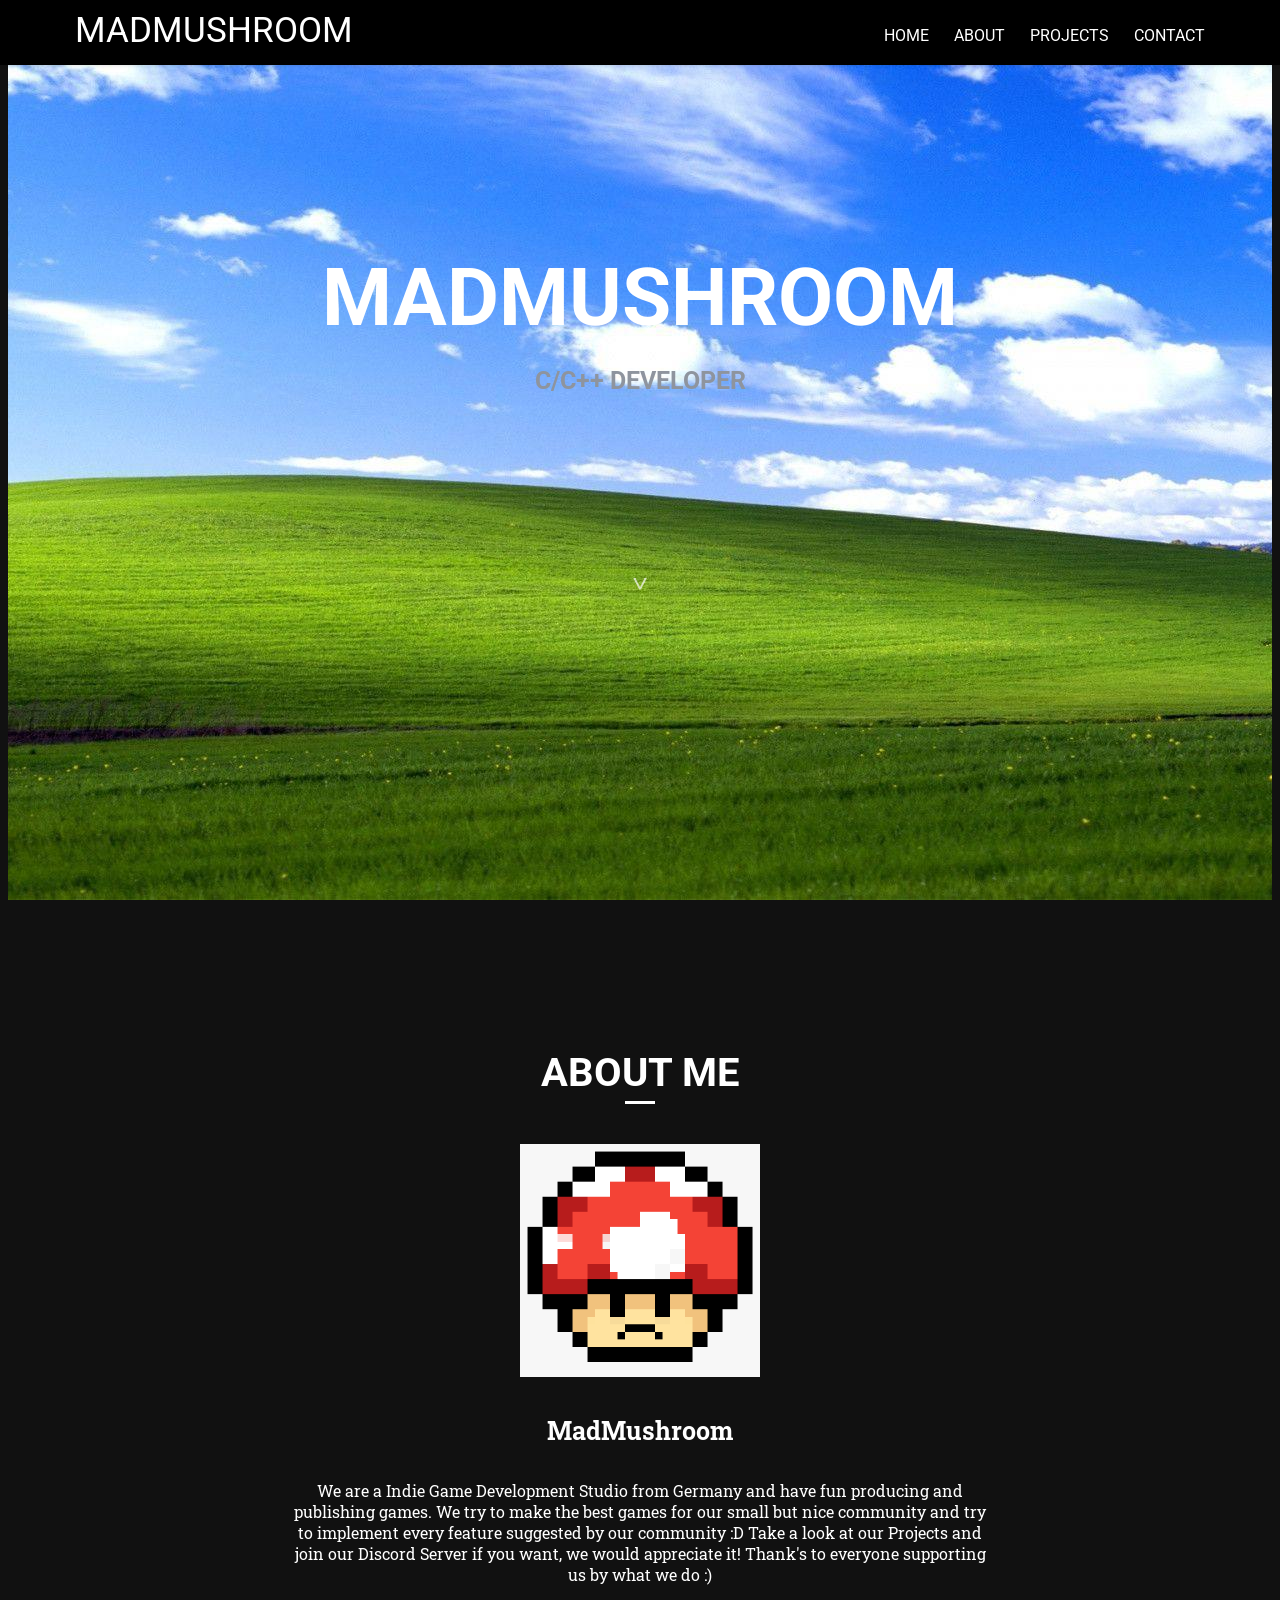
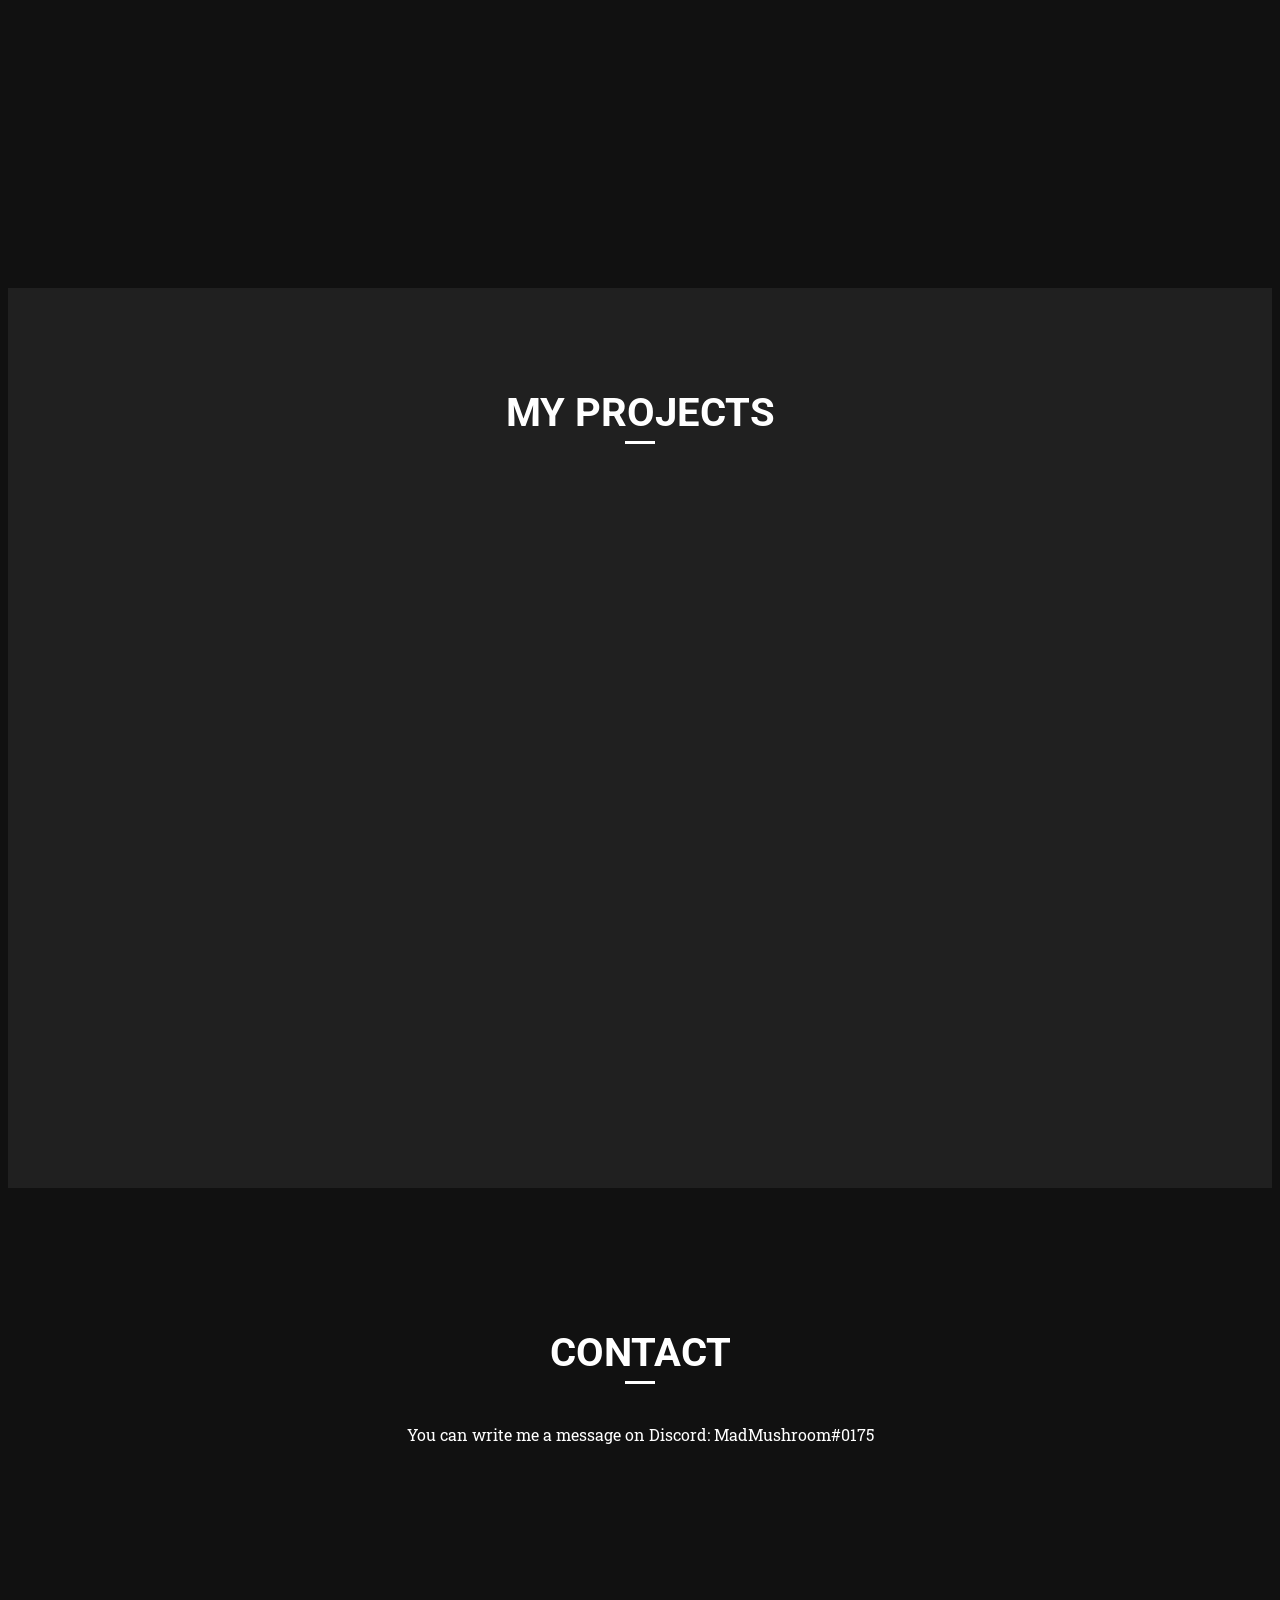
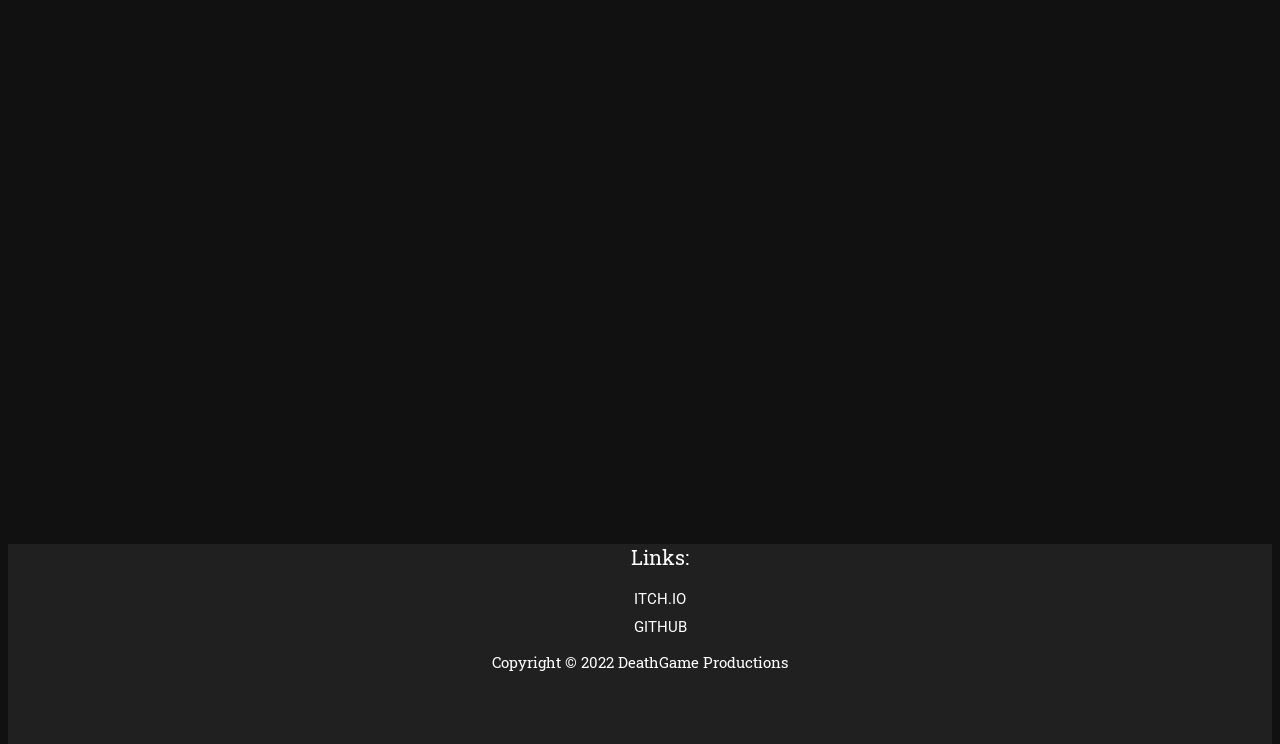
==== index.html @ 86bbb865 "first commit" ====
<!--
	HTML Source Code for DeathGameProductions Website
	Made by MadMushroom
	Copyright (c) 2022 DeathGame Productions
	Licensed under the GNU Generic Public License v3.0

	Please read the License before coping our Code!
-->

<!DOCTYPE html>
<html>
	<head>
		<title>MadMushroom</title>
		<link rel = "icon" href="img/madmushroom.png" type = "image/x-icon">
		<meta charset="utf-8">
		<link rel="stylesheet" type="text/css" href="style.css">
		<link rel="preconnect" href="https://fonts.googleapis.com"><link rel="preconnect" href="https://fonts.gstatic.com" crossorigin><link href="https://fonts.googleapis.com/css2?family=Roboto:wght@300&display=swap" rel="stylesheet">
		<link rel="preconnect" href="https://fonts.googleapis.com"><link rel="preconnect" href="https://fonts.gstatic.com" crossorigin><link href="https://fonts.googleapis.com/css2?family=Roboto+Slab&family=Roboto:wght@300&display=swap" rel="stylesheet">
	</head>
	<body>
		<header>
			<div id="logo">
				<a href="#">
					<!--<img src="img/logo.png" alt="DG_Logo">-->
					<p>MadMushroom</p>
				</a>
			</div>

			<nav id="main-nav">
				<ul>
					<li><a href="#home">Home</a></li>
					<li><a href="#about">About</a></li>
					<li><a href="#projects">Projects</a></li>
					<li><a href="#contact">Contact</a></li>
				</ul>
			</nav>
		</header>

		<section id="home">
			<hr>
			<h1>MadMushroom</h1>
			<h2>C/C++ Developer</h2>
			<a href="#about">
				<img src="img/stock/arrow.png" alt="Arrow Down">
			</a>
		</section>

		<section id="about">
			<h3>About Me</h3>
			<hr>
			<a href="https://github.com/Mad-Mushroom"><img src="img/madmushroom.png" alt="My Profile Picture"></a>
			<h4>MadMushroom</h4>
			<p>We are a Indie Game Development Studio from Germany and have fun producing and publishing games. We try to make the best games for our small but nice community and try to implement every feature suggested by our community :D Take a look at our Projects and join our Discord Server if you want, we would appreciate it! Thank's to everyone supporting us by what we do :)</p>
		</section>

		<section id="projects">
			<h3>My Projects</h3>
			<hr>
			<div id="projects-list">
				<ul>
					<!--<li><a href=""><img src="img/projects/.png" alt="Alt"></a></li>
					<li><a href=""><img src="img/projects/.png" alt="Alt"></a></li>-->
				</ul>
			</div>
		</section>

		<section id="contact">
			<h3>Contact</h3>
			<hr>

			<p>You can write me a message on Discord: MadMushroom#0175</p>

			<!--<form>
				<input class="input_text" type="email" name="E-Mail" tabindex="1" placeholder="E-Mail"><br>
				<input class="input_text" type="text" name="Subject" tabindex="2" placeholder="Subject"><br>
				<textarea class="input_text" tabindex="3" placeholder="Message"></textarea><br>
				<input class="button" type="submit">
			</form>-->
		</section>

		<footer>
			<div id="link-list">
				<ul>
					<li><p>Links:</p></li>
					<li><a href="https://deathgameproductions.itch.io/">Itch.io</a></li>
					<li><a href="https://github.com/Mad-Mushroom">GitHub</a></li>
				</ul>
			</div>
			<p>
				Copyright &copy; 2022 DeathGame Productions
			</p>
		</footer>
	</body>
</html>
---- style.css ----
html, body {
	margin: 2;
	padding: 0;
	height: 100%;
	text-align: center;
	background: #111111;
	scroll-behavior: smooth;
}

section {
	min-height: 100%;
}

a {
	text-decoration: none;
}

li {
	list-style-type: none;
}

/* HEADER */

h1, h2, h3, a {
	font-family: 'Roboto', sans-serif;
	color: #ffffff;
	text-transform: uppercase;
}

h2 {
	color: #8e949e;
}

h3 {
	font-size: 40px;
	padding-top: 8%;
	margin-bottom: 5px;
}

h4, p {
	font-family: 'Roboto Slab', serif;
	color: #ffffff;
}

hr {
	width: 30px;
	height: 3px;
	background: #ffffff;
	border: 0;
	margin: 0 auto 40px auto;
}

.button, #logo, li, img { transition: all 300ms }

header {
	width: 100%;
	height: 65px;
	position: fixed;
	top: 0;
	left: 0;
	background: #000000;
	box-shadow: 0 1px 3px rgba(0, 0, 0, 0.1);
	z-index: 1;
}

#logo {
	width: 55px;
	float: left;
	margin: 5px 0 0 50px;
}

#logo:hover {
	opacity: 0.8;
}

#logo img {
	width: 100%;
}

#logo a p {
	font-size: 35px;
	font-family: 'Roboto', sans-serif;
	float: left;
	margin: 5px 0 0 25px;
}

header nav {
	float: right;
	margin: 10px 50px 0 0;
}

header nav ul li {
	float: left;
	margin-right: 25px;
}

header nav ul li a {
	font-size: 16px;
}

header nav ul li:hover {
	padding-top: 5px;
}

/* HOME */

#home {
	background: url(img/background.png);
	background-position: center center;
	background-size: cover;
	background-attachment: fixed;
}

#home h1 {
	margin: 240px auto 0 auto;
	font-size: 80px;
}

#home h2 {
	margin: : 0 auto 0 auto;
	font-size: 25px;
}

#home img {
	width: 32px;
	margin-top: 150px;
	opacity: 0.7;
}

#home img:hover {
	opacity: 1;
}

/* ABOUT */

#about img {
	width: 240px;
}

#about img:hover {
	transform: scale(1.1);
}

#about h4 {
	font-size: 25px;
}

#about p {
	width: 700px;
	margin: 0 auto 0 auto;
}

/* Projects */

#projects {
	background-color: #202020;
}

#projects-list {
	width: 900px;
	margin: 0 auto 0 auto;
}

#projects-list ul {
	padding: 0;
}

#projects-list ul li {
	/*width: 33.3%;*/
	width: 50%;
	float: left;
	margin-bottom: 15px;
}

#projects-list img {
	width: 280px;
	height: 170px;
	border-radius: 5px;
}

#projects-list img:hover {
	transform: scale(1.1);
	box-shadow: 0 5px 5 px rgba(0, 0, 0, 0.3);
}

/* Contact */

#contact {
	/*background-color: #202020;*/
}

form input, textarea {
	font-family: 'Roboto Slab', serif;
	font-size: 15px;
	margin-bottom: 10px;
	border-radius: 2px;
	border: 2px solid;
	border-color: #dddddd;
	outline: none;
}

form input:first-child {
	margin-top:  10px;
}

form input {
	width: 552px;
	height: 30px;
}

form textarea {
	width: 550px;
	height: 200px;
	resize: none;
}

.input_text {
	color: #111111;
	padding-left: 10px;
}

.button {
	background-color: #cccccc;
	color: #222222;
	width: 566px;
	height: 30px;
}

.button:hover {
	background-color: #222222;
	color: #cccccc;
}

/* FOOTER */

footer {
	width: 100%;
	height: 200px;
	background-color: #202020;
}

#link-list ul li {
	font-size: 15px;
	margin-top:  10px;
}

#link-list ul li p {
	font-size: 20px;
	margin-top:  10px;
}

footer p {
	font-size: 15px;
	color: #ffffff;
}
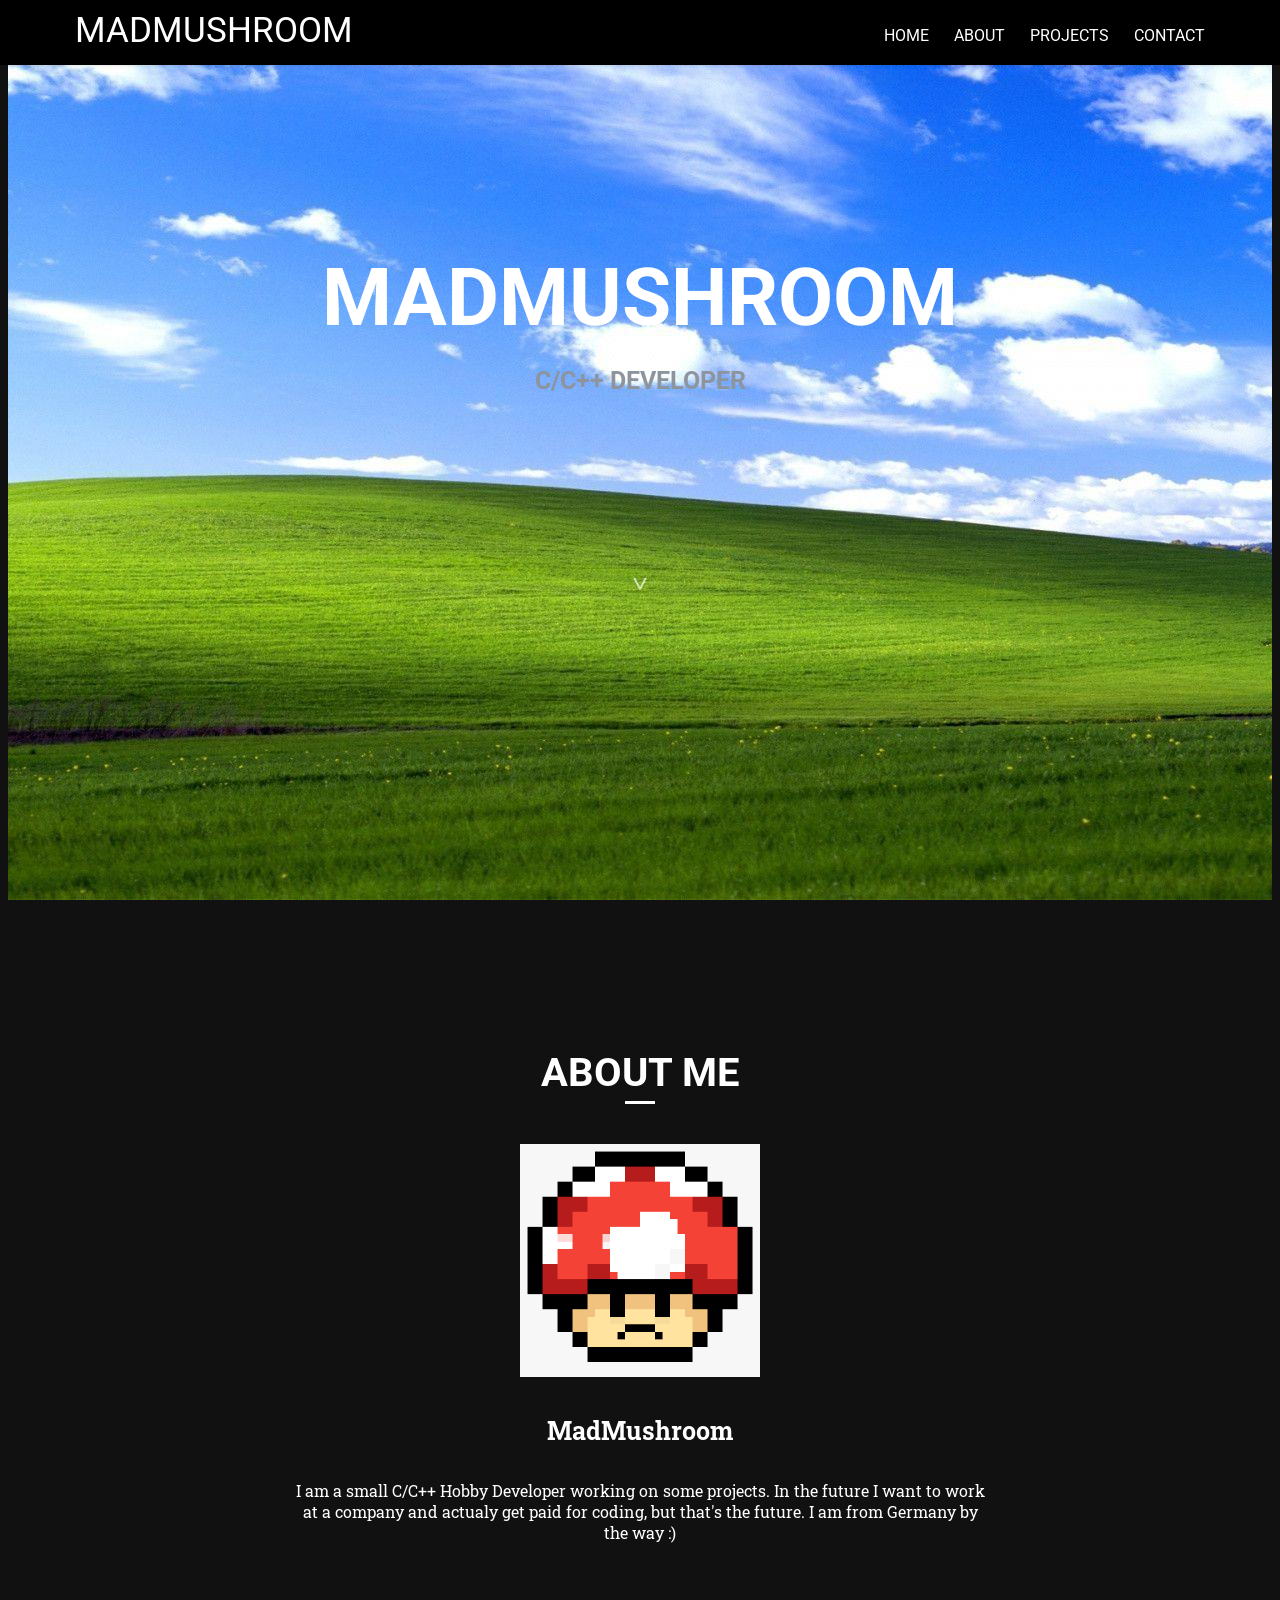
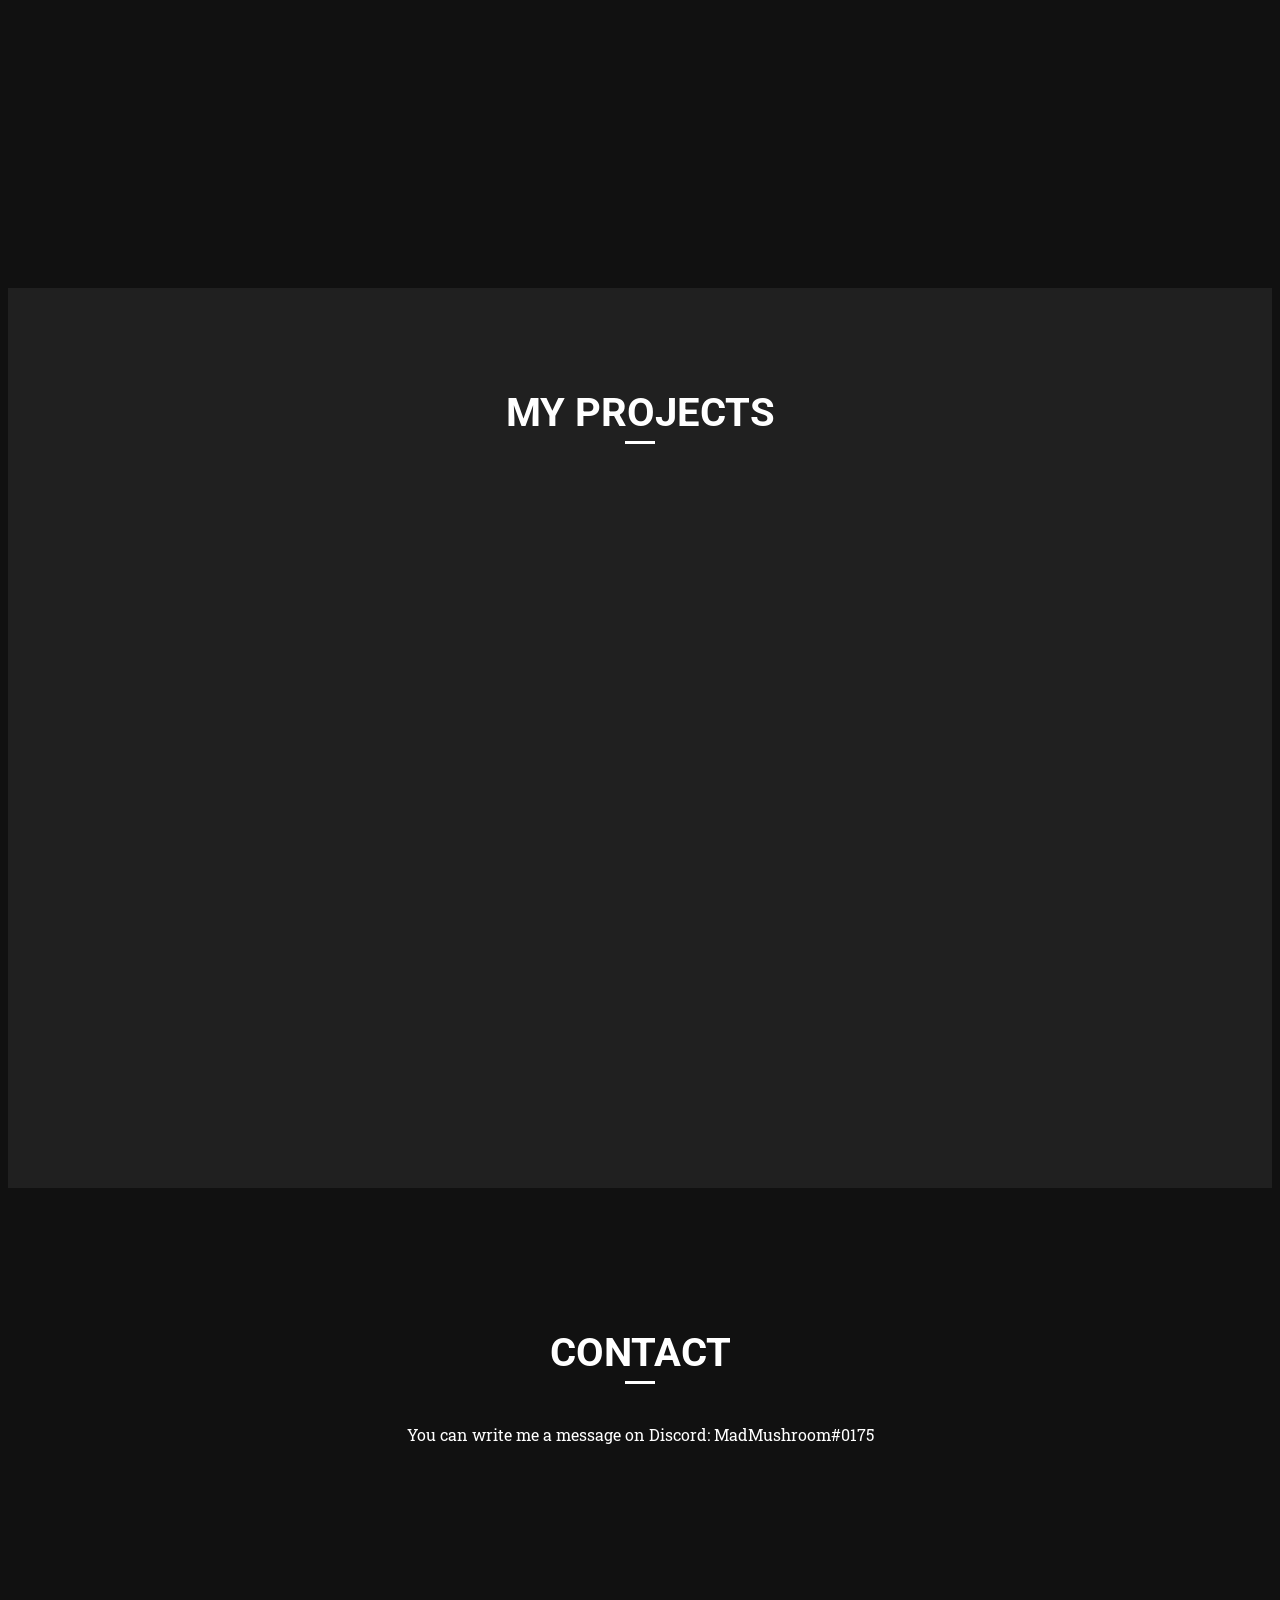
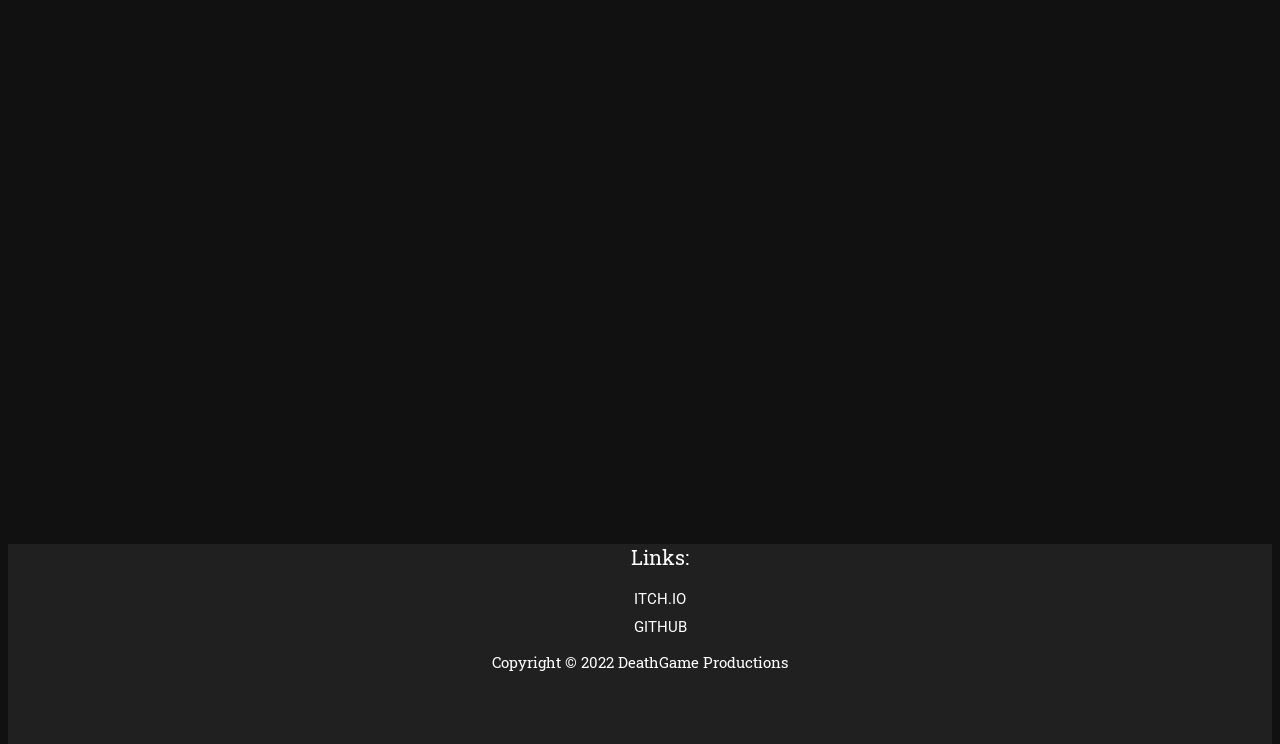
==== commit c2a44ef4: "Changed About Text" ====
--- a/index.html
+++ b/index.html
@@ -50,7 +50,7 @@
 			<hr>
 			<a href="https://github.com/Mad-Mushroom"><img src="img/madmushroom.png" alt="My Profile Picture"></a>
 			<h4>MadMushroom</h4>
-			<p>We are a Indie Game Development Studio from Germany and have fun producing and publishing games. We try to make the best games for our small but nice community and try to implement every feature suggested by our community :D Take a look at our Projects and join our Discord Server if you want, we would appreciate it! Thank's to everyone supporting us by what we do :)</p>
+			<p>I am a small C/C++ Hobby Developer working on some projects. In the future I want to work at a company and actualy get paid for coding, but that's the future. I am from Germany by the way :)</p>
 		</section>
 
 		<section id="projects">
@@ -82,7 +82,7 @@
 			<div id="link-list">
 				<ul>
 					<li><p>Links:</p></li>
-					<li><a href="https://deathgameproductions.itch.io/">Itch.io</a></li>
+					<li><a href="https://madmushroom.itch.io/">Itch.io</a></li>
 					<li><a href="https://github.com/Mad-Mushroom">GitHub</a></li>
 				</ul>
 			</div>
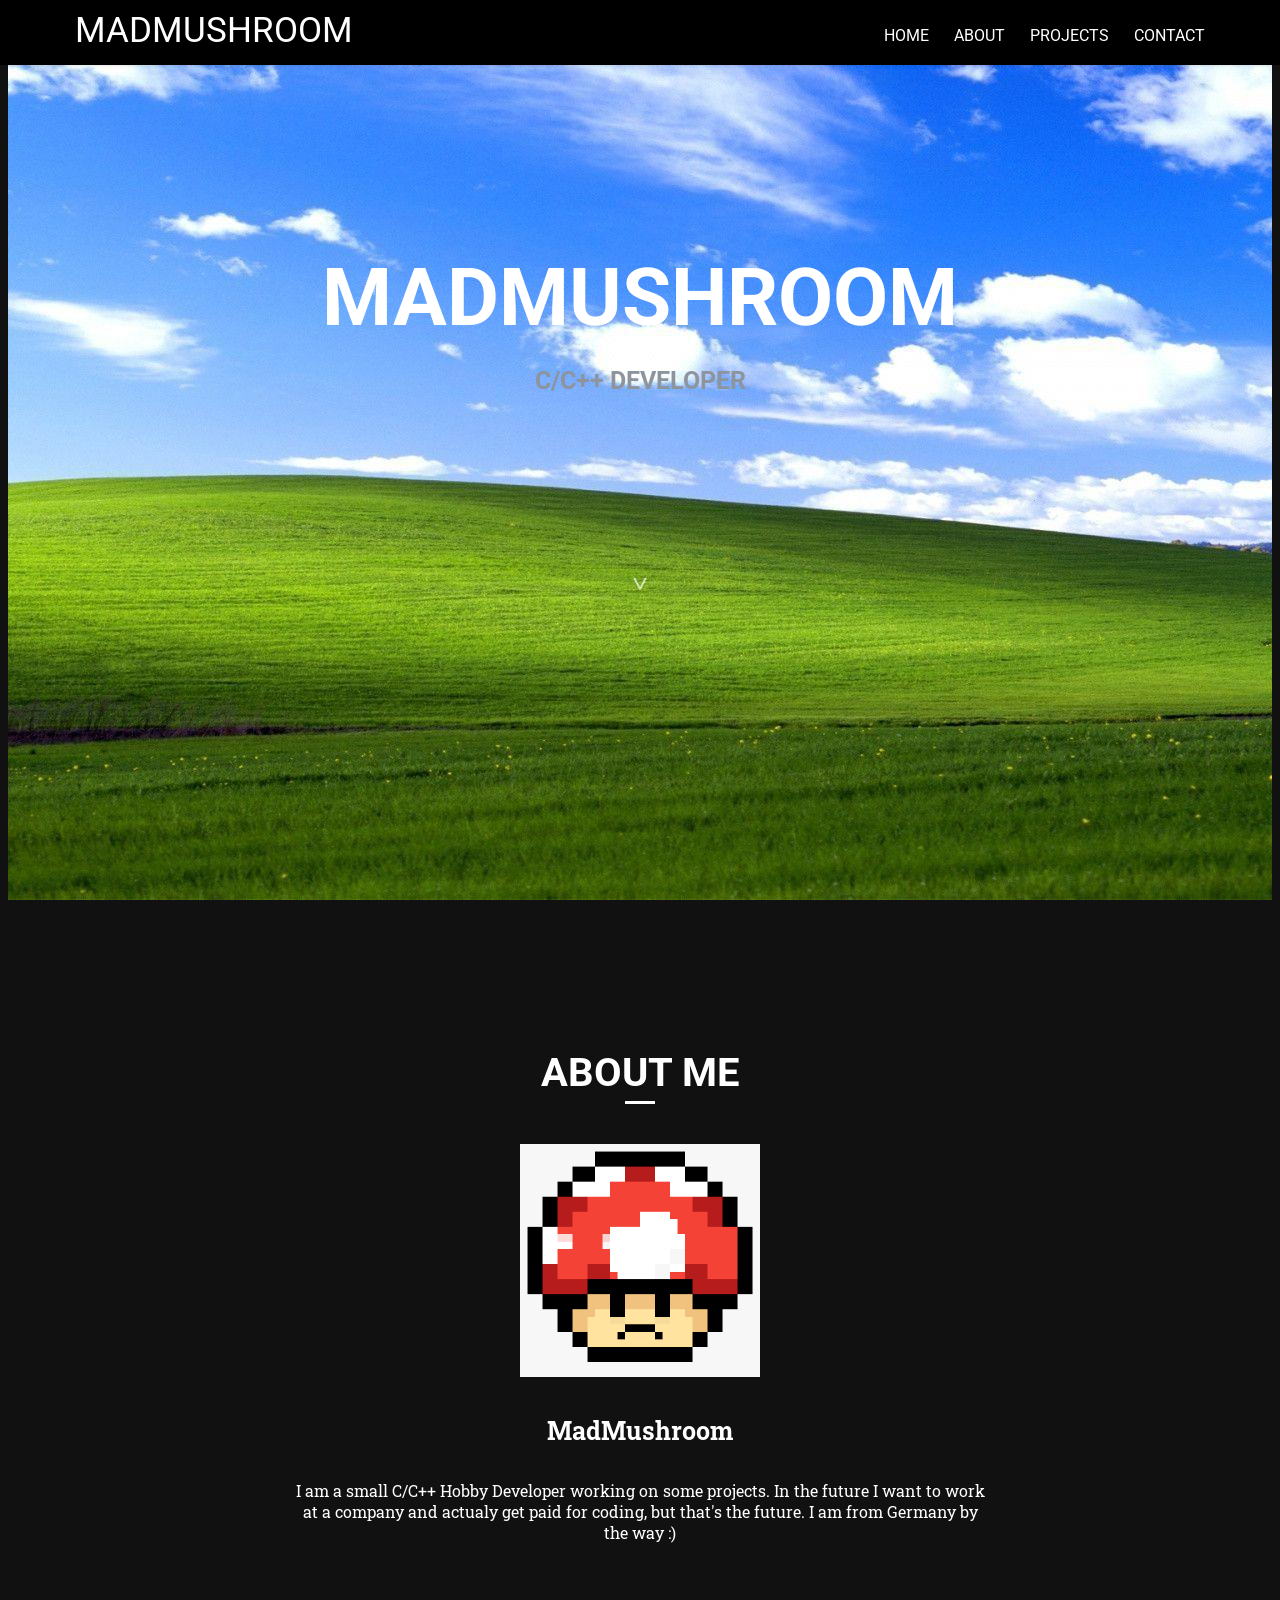
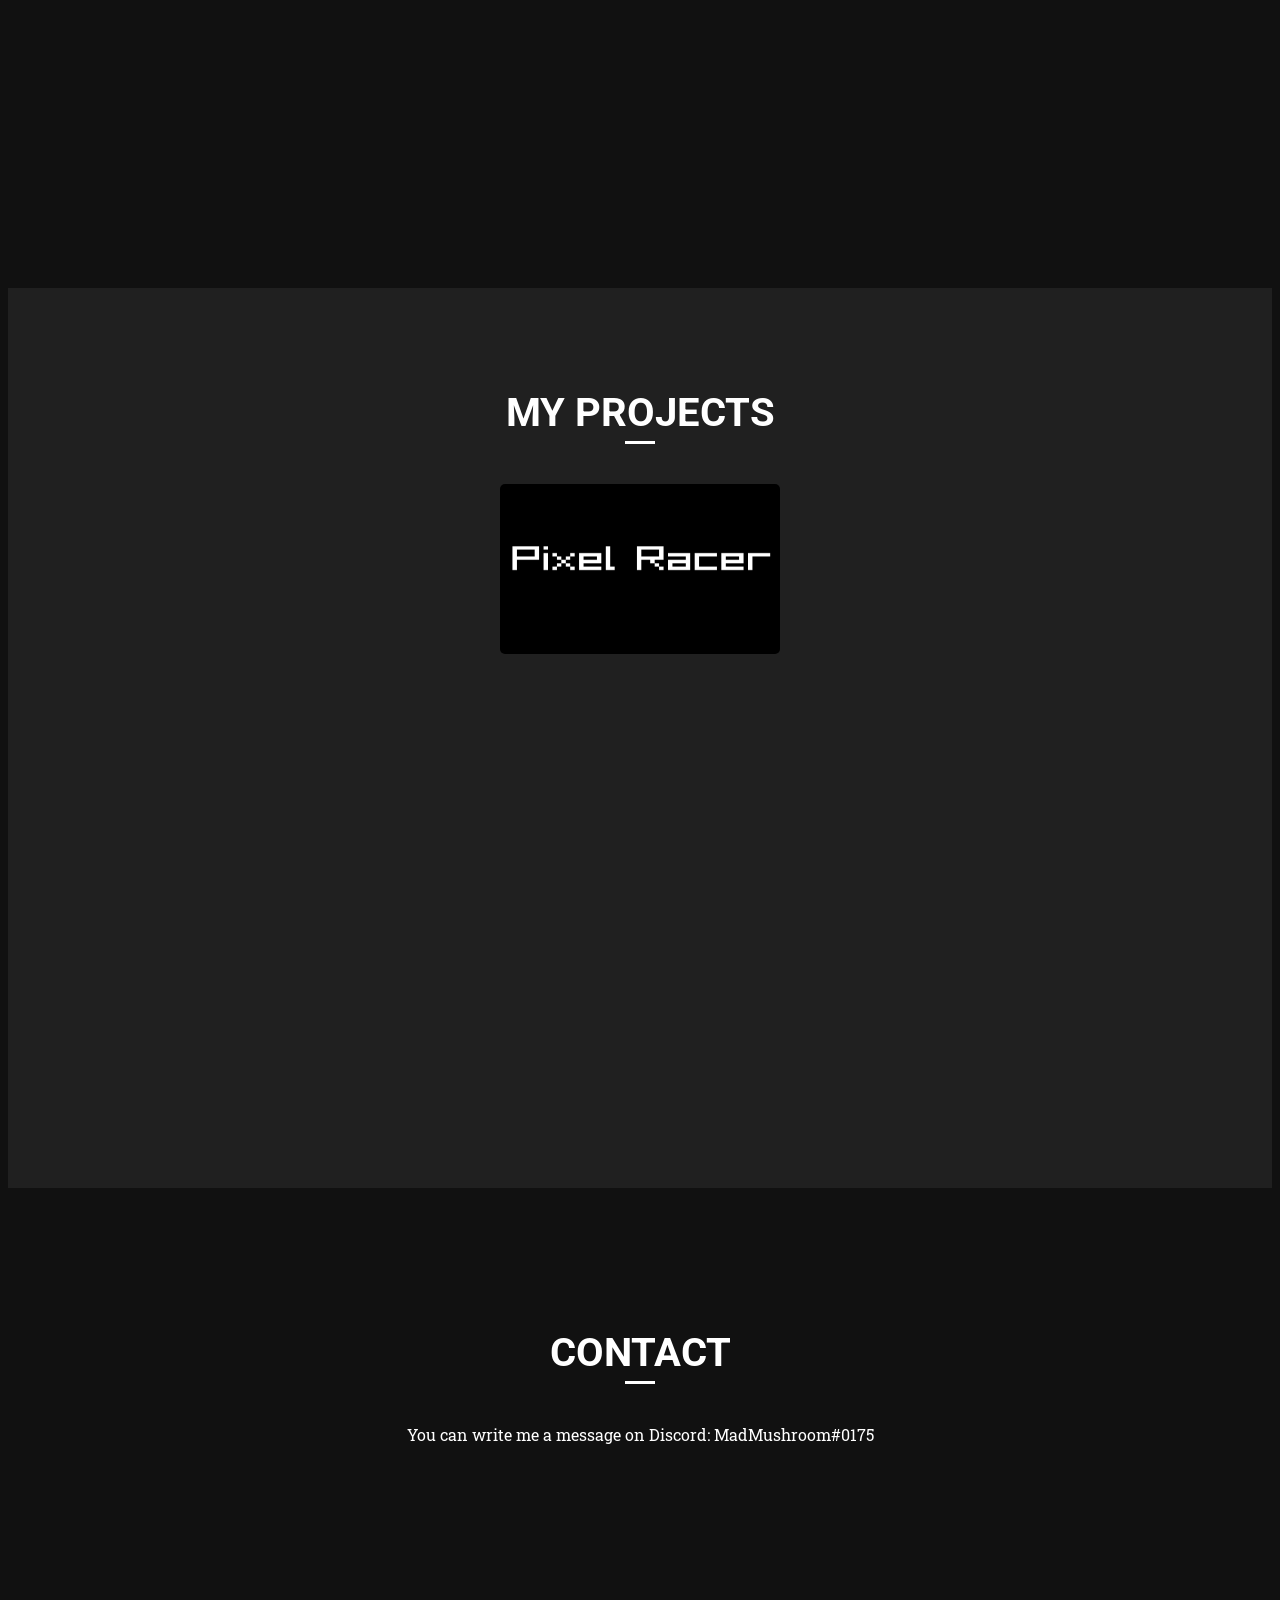
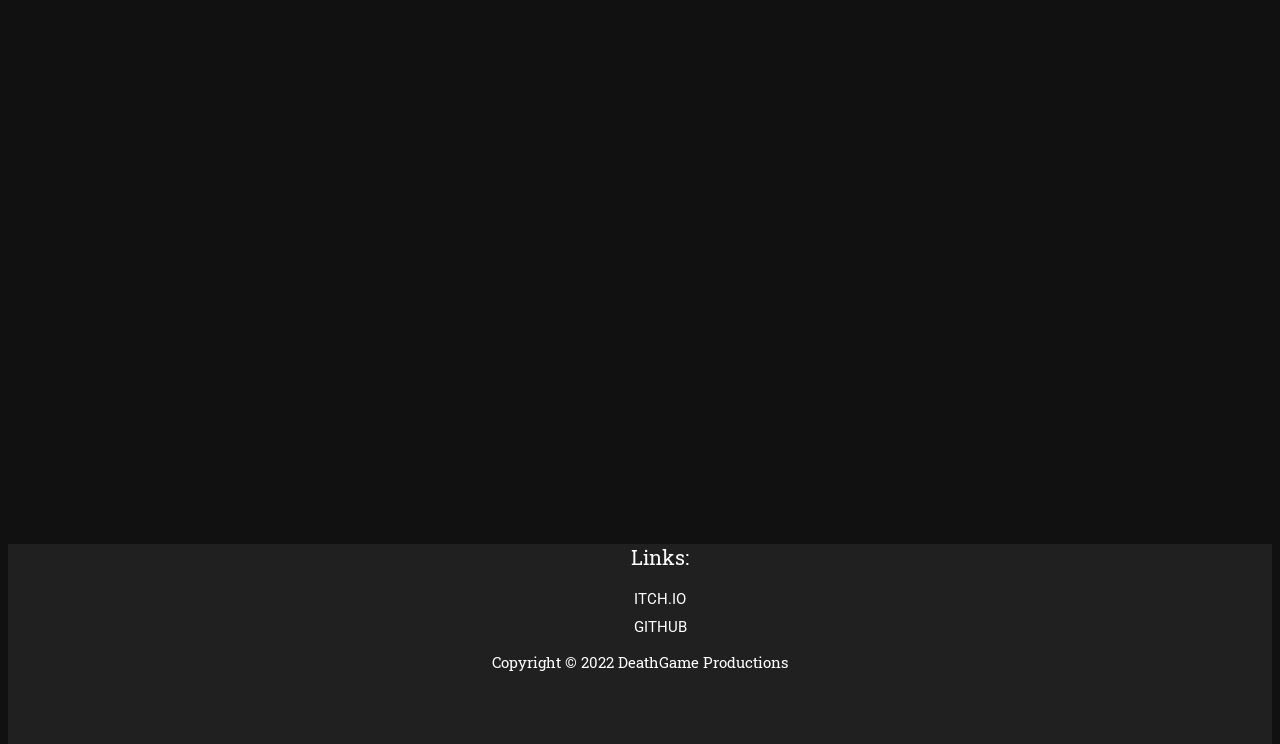
==== commit f728973b: "Added PixelRacer Project" ====
--- a/index.html
+++ b/index.html
@@ -58,8 +58,8 @@
 			<hr>
 			<div id="projects-list">
 				<ul>
-					<!--<li><a href=""><img src="img/projects/.png" alt="Alt"></a></li>
-					<li><a href=""><img src="img/projects/.png" alt="Alt"></a></li>-->
+					<li><a href="https://github.com/Mad-Mushroom/Pixel-Racer"><img src="img/projects/PixelRacer.png" alt="PixelRacer"></a></li>
+					<!--<li><a href=""><img src="img/projects/.png" alt="Alt"></a></li>-->
 				</ul>
 			</div>
 		</section>
--- a/style.css
+++ b/style.css
@@ -167,7 +167,7 @@
 
 #projects-list ul li {
 	/*width: 33.3%;*/
-	width: 50%;
+	width: 100%;
 	float: left;
 	margin-bottom: 15px;
 }
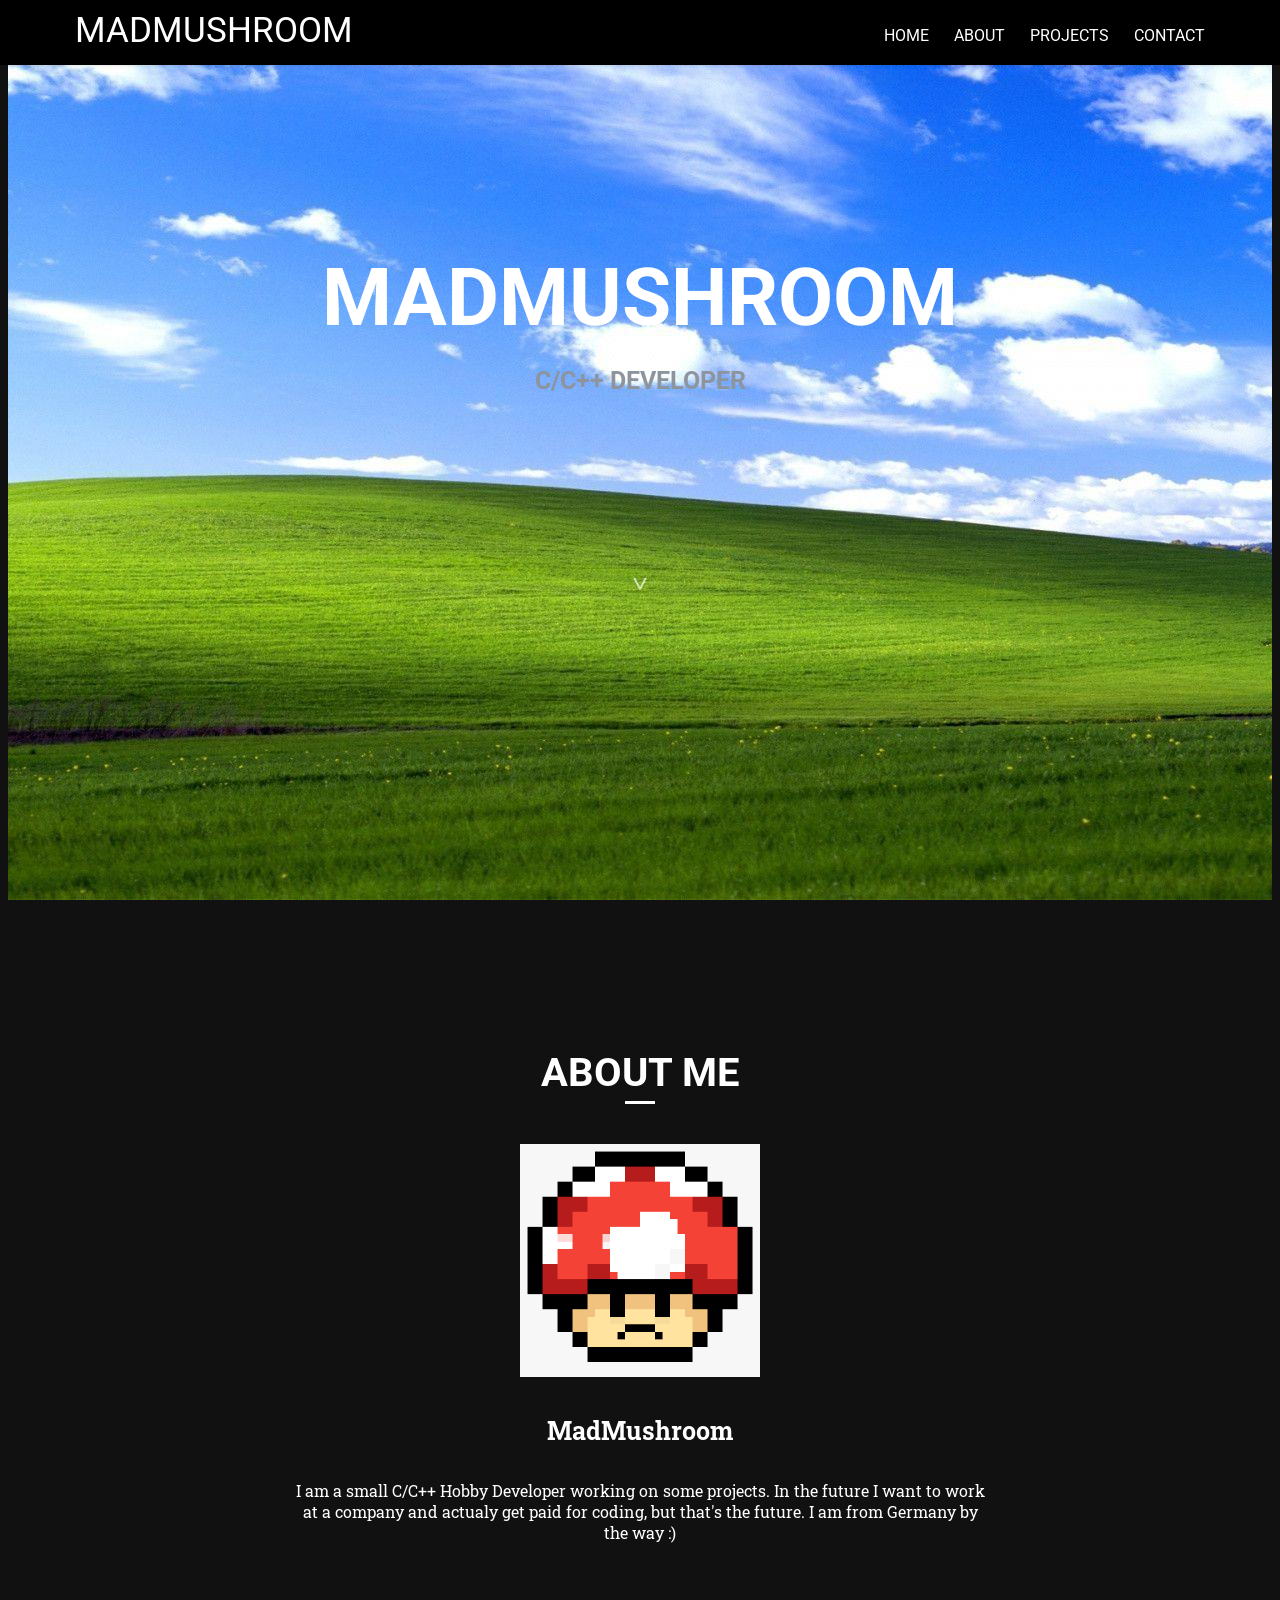
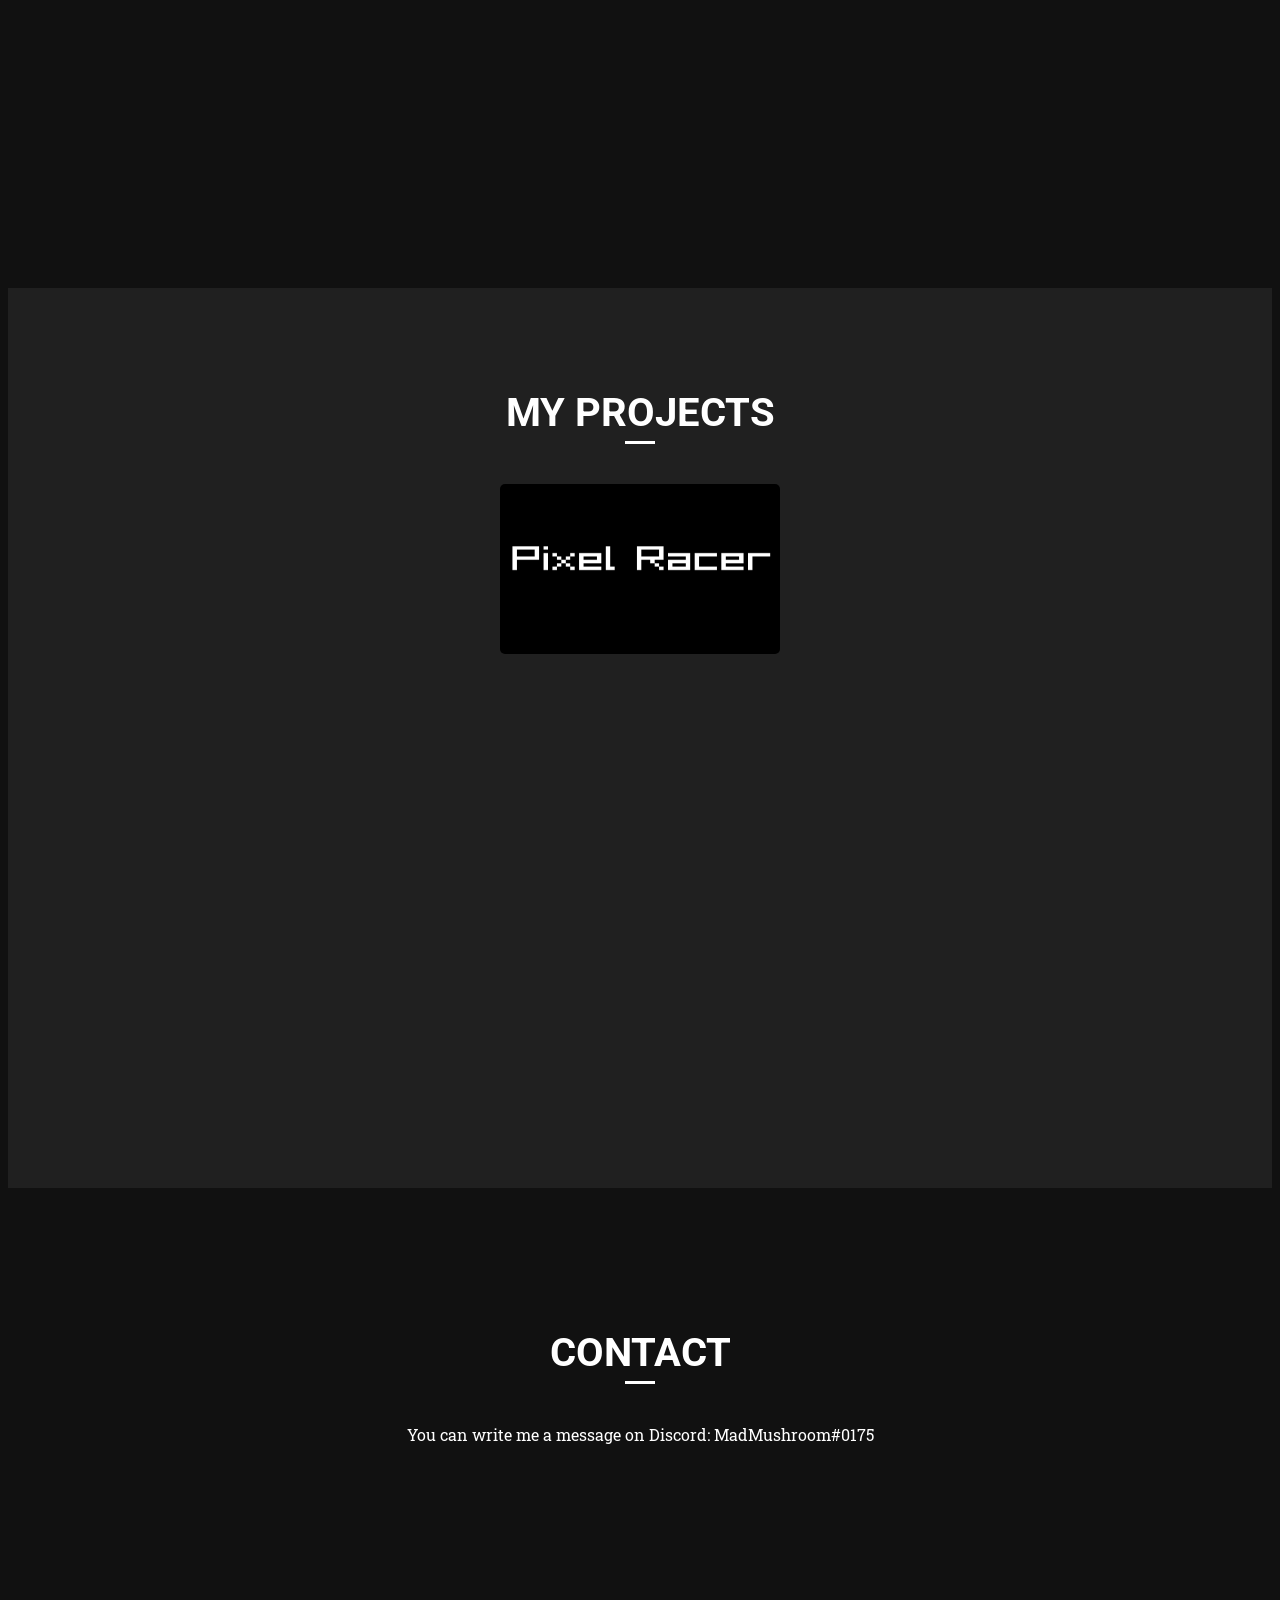
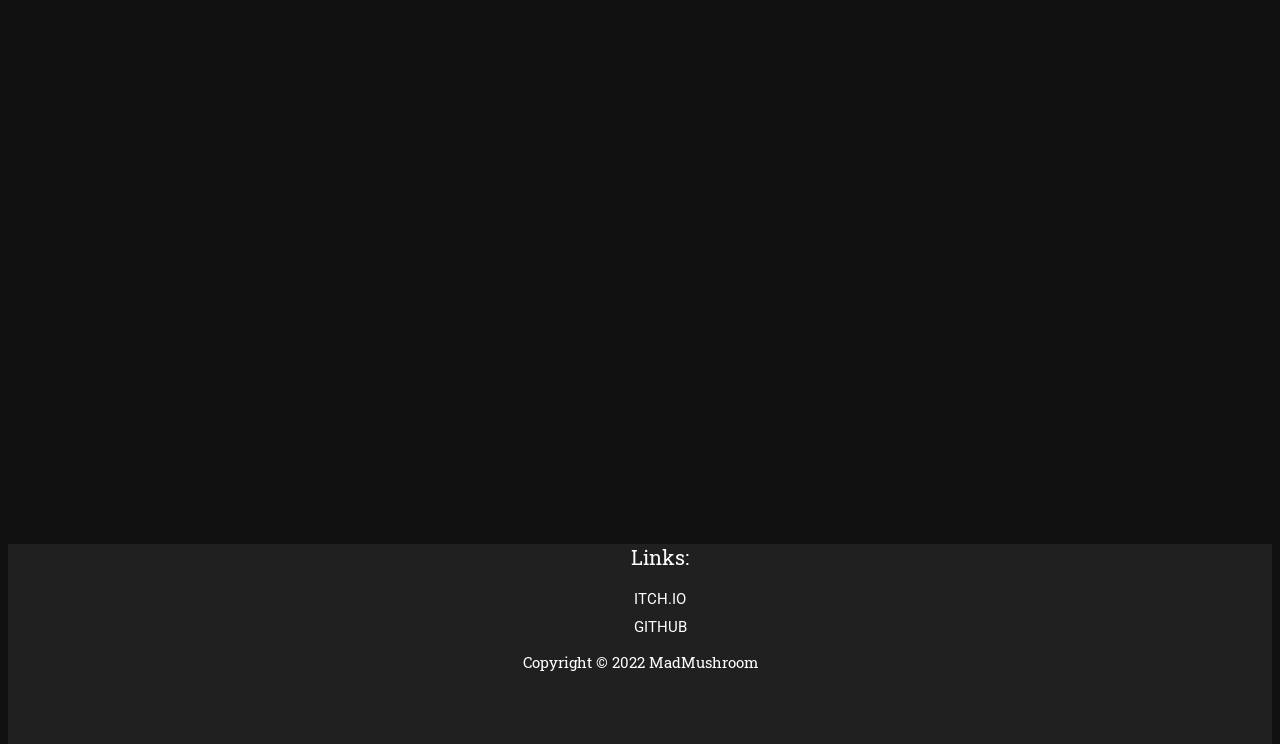
==== commit b54a8531: "Changed Copyright Text" ====
--- a/index.html
+++ b/index.html
@@ -1,10 +1,10 @@
 <!--
-	HTML Source Code for DeathGameProductions Website
+	HTML Source Code for MadMushroom Website
 	Made by MadMushroom
-	Copyright (c) 2022 DeathGame Productions
+	Copyright (c) 2022 MadMushroom
 	Licensed under the GNU Generic Public License v3.0
 
-	Please read the License before coping our Code!
+	Please read the License before coping my Code :)
 -->
 
 <!DOCTYPE html>
@@ -87,7 +87,7 @@
 				</ul>
 			</div>
 			<p>
-				Copyright &copy; 2022 DeathGame Productions
+				Copyright &copy; 2022 MadMushroom
 			</p>
 		</footer>
 	</body>
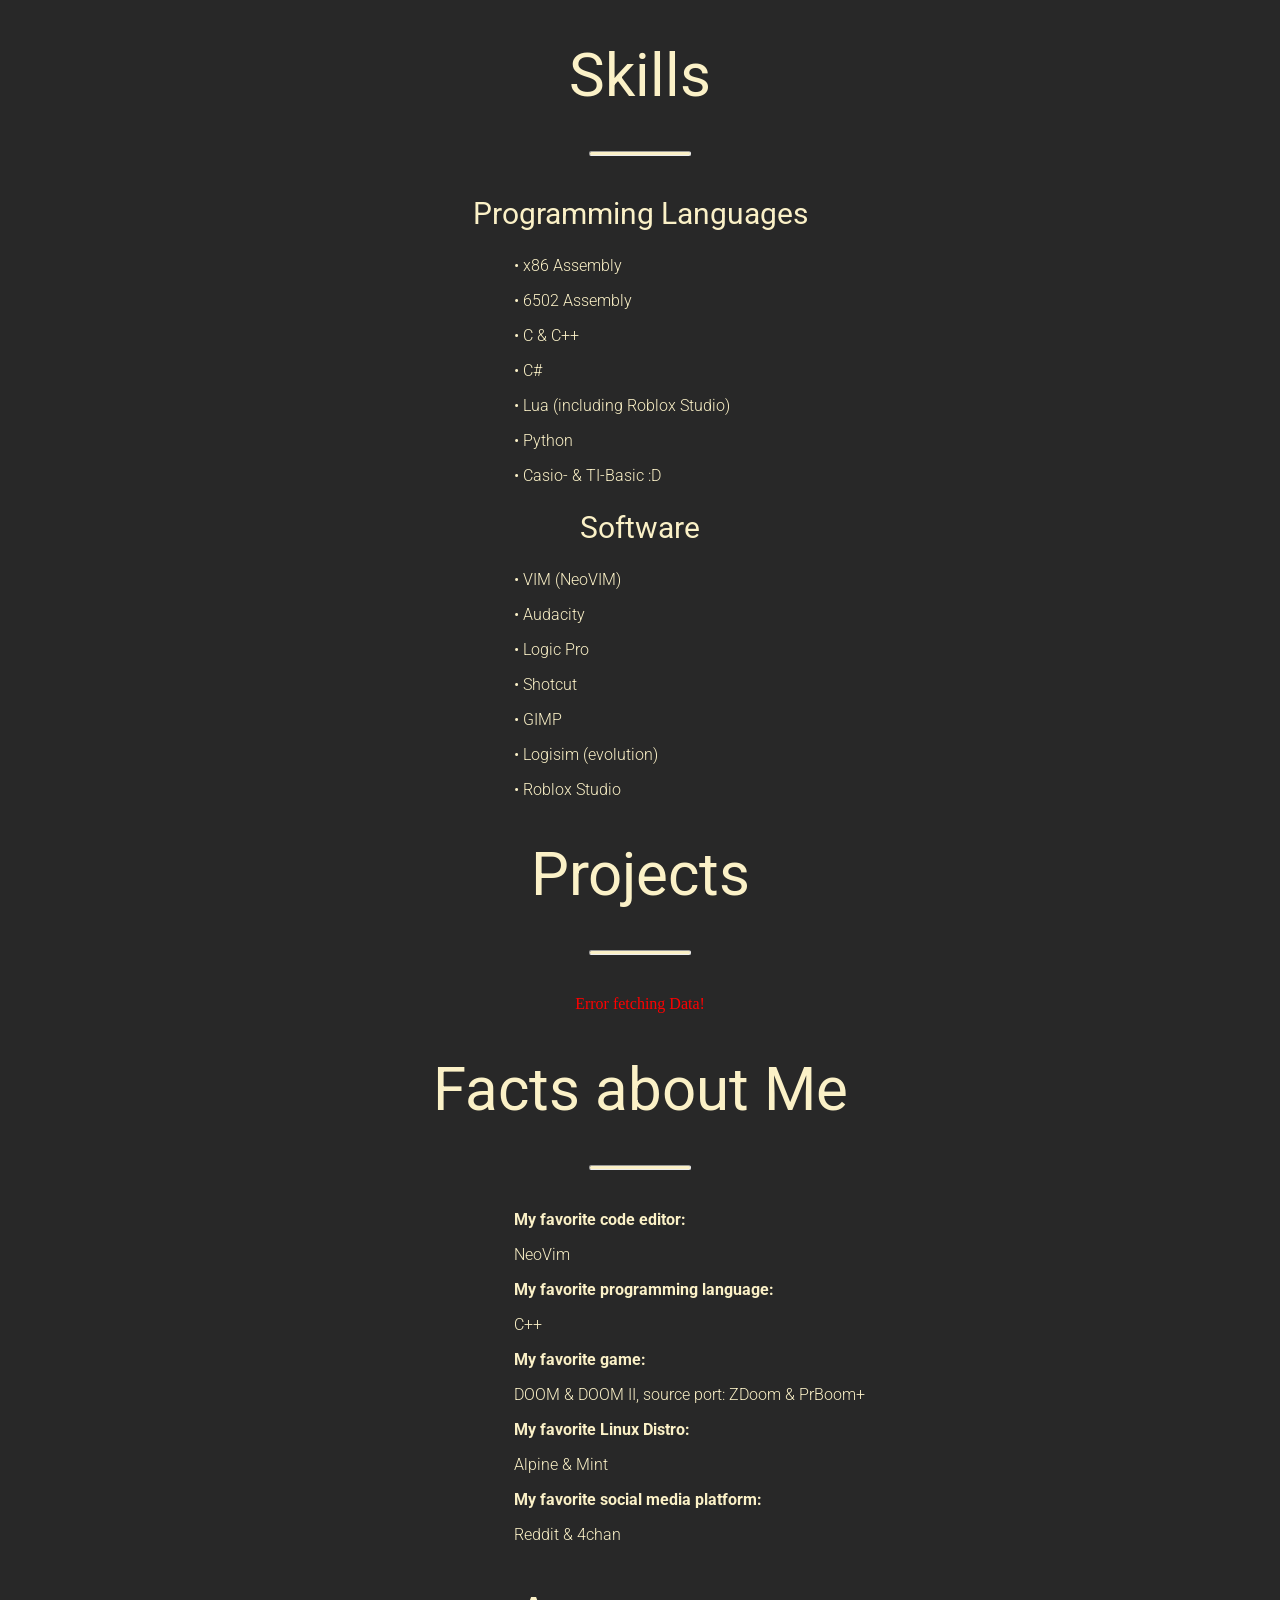
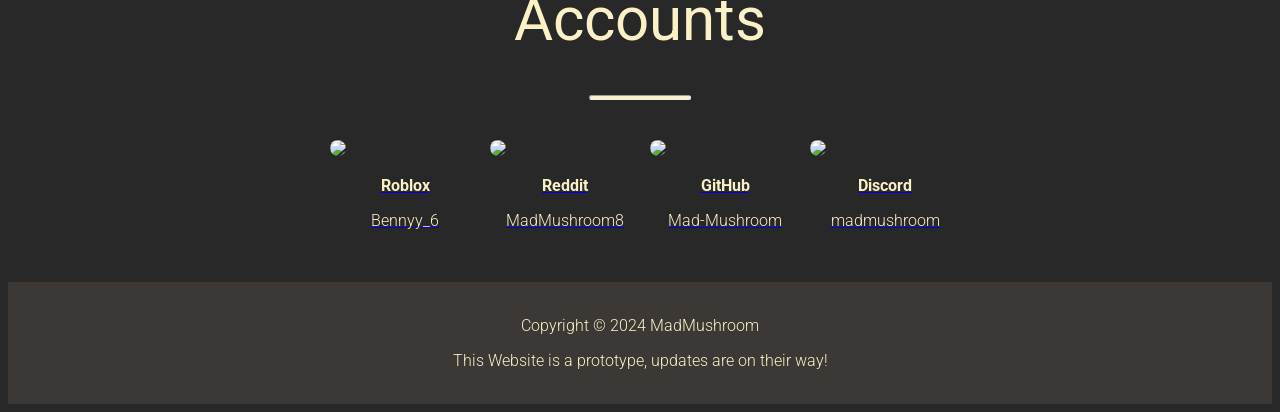
==== commit fcfd9687: "first commit" ====
--- a/index.html
+++ b/index.html
@@ -1,94 +1,70 @@
-<!--
-	HTML Source Code for MadMushroom Website
-	Made by MadMushroom
-	Copyright (c) 2022 MadMushroom
-	Licensed under the GNU Generic Public License v3.0
-
-	Please read the License before coping my Code :)
--->
-
 <!DOCTYPE html>
 <html>
-	<head>
-		<title>MadMushroom</title>
-		<link rel = "icon" href="img/madmushroom.png" type = "image/x-icon">
-		<meta charset="utf-8">
-		<link rel="stylesheet" type="text/css" href="style.css">
-		<link rel="preconnect" href="https://fonts.googleapis.com"><link rel="preconnect" href="https://fonts.gstatic.com" crossorigin><link href="https://fonts.googleapis.com/css2?family=Roboto:wght@300&display=swap" rel="stylesheet">
-		<link rel="preconnect" href="https://fonts.googleapis.com"><link rel="preconnect" href="https://fonts.gstatic.com" crossorigin><link href="https://fonts.googleapis.com/css2?family=Roboto+Slab&family=Roboto:wght@300&display=swap" rel="stylesheet">
-	</head>
-	<body>
-		<header>
-			<div id="logo">
-				<a href="#">
-					<!--<img src="img/logo.png" alt="DG_Logo">-->
-					<p>MadMushroom</p>
-				</a>
-			</div>
+    <head>
+        <title>MadMushroom</title>
+        <link rel="stylesheet" type="text/css" href="style.css">
+        <link rel="preconnect" href="https://fonts.googleapis.com">
+        <link rel="preconnect" href="https://fonts.gstatic.com" crossorigin>
+        <link href="https://fonts.googleapis.com/css2?family=Roboto:ital,wght@0,300;0,400;0,700;1,300;1,400&display=swap" rel="stylesheet">
+    </head>
+    <body>
+        <h1 class="roboto-regular">Skills</h1><hr>
+        <h2 class="roboto-regular">Programming Languages</h2>
+        <div id="skills-container">
+            <p class="roboto-light">• x86 Assembly</p>
+            <p class="roboto-light">• 6502 Assembly</p>
+            <p class="roboto-light">• C & C++</p>
+            <p class="roboto-light">• C#</p>
+            <p class="roboto-light">• Lua (including Roblox Studio)</p>
+            <p class="roboto-light">• Python</p>
+            <p class="roboto-light">• Casio- & TI-Basic :D</p>
+        </div>
+        <h2 class="roboto-regular">Software</h2>
+        <div id="skills-container">
+            <p class="roboto-light">• VIM (NeoVIM)</p>
+            <p class="roboto-light">• Audacity</p>
+            <p class="roboto-light">• Logic Pro</p>
+            <p class="roboto-light">• Shotcut</p>
+            <p class="roboto-light">• GIMP</p>
+            <p class="roboto-light">• Logisim (evolution)</p>
+            <p class="roboto-light">• Roblox Studio</p>
+        </div>
 
-			<nav id="main-nav">
-				<ul>
-					<li><a href="#home">Home</a></li>
-					<li><a href="#about">About</a></li>
-					<li><a href="#projects">Projects</a></li>
-					<li><a href="#contact">Contact</a></li>
-				</ul>
-			</nav>
-		</header>
+        <h1 class="roboto-regular">Projects</h1><hr>
+        <p class="error">Error fetching Data!</p>
 
-		<section id="home">
-			<hr>
-			<h1>MadMushroom</h1>
-			<h2>C/C++ Developer</h2>
-			<a href="#about">
-				<img src="img/stock/arrow.png" alt="Arrow Down">
-			</a>
-		</section>
+        <h1 class="roboto-regular">Facts about Me</h1><hr>
+        <div id="skills-container">
+            <p class="roboto-bold">My favorite code editor:</p><p class="roboto-light">NeoVim</p>
+            <p class="roboto-bold">My favorite programming language:</p><p class="roboto-light">C++</p>
+            <p class="roboto-bold">My favorite game:</p><p class="roboto-light">DOOM & DOOM II, source port: ZDoom & PrBoom+</p>
+            <p class="roboto-bold">My favorite Linux Distro:</p><p class="roboto-light">Alpine & Mint</p>
+            <p class="roboto-bold">My favorite social media platform:</p><p class="roboto-light">Reddit & 4chan</p>
+        </div>
 
-		<section id="about">
-			<h3>About Me</h3>
-			<hr>
-			<a href="https://github.com/Mad-Mushroom"><img src="img/madmushroom.png" alt="My Profile Picture"></a>
-			<h4>MadMushroom</h4>
-			<p>I am a small C/C++ Hobby Developer working on some projects. In the future I want to work at a company and actualy get paid for coding, but that's the future. I am from Germany by the way :)</p>
-		</section>
-
-		<section id="projects">
-			<h3>My Projects</h3>
-			<hr>
-			<div id="projects-list">
-				<ul>
-					<li><a href="https://github.com/Mad-Mushroom/Pixel-Racer"><img src="img/projects/PixelRacer.png" alt="PixelRacer"></a></li>
-					<!--<li><a href=""><img src="img/projects/.png" alt="Alt"></a></li>-->
-				</ul>
-			</div>
-		</section>
-
-		<section id="contact">
-			<h3>Contact</h3>
-			<hr>
-
-			<p>You can write me a message on Discord: MadMushroom#0175</p>
-
-			<!--<form>
-				<input class="input_text" type="email" name="E-Mail" tabindex="1" placeholder="E-Mail"><br>
-				<input class="input_text" type="text" name="Subject" tabindex="2" placeholder="Subject"><br>
-				<textarea class="input_text" tabindex="3" placeholder="Message"></textarea><br>
-				<input class="button" type="submit">
-			</form>-->
-		</section>
-
-		<footer>
-			<div id="link-list">
-				<ul>
-					<li><p>Links:</p></li>
-					<li><a href="https://madmushroom.itch.io/">Itch.io</a></li>
-					<li><a href="https://github.com/Mad-Mushroom">GitHub</a></li>
-				</ul>
-			</div>
-			<p>
-				Copyright &copy; 2022 MadMushroom
-			</p>
-		</footer>
-	</body>
-</html>
+        <h1 class="roboto-regular">Accounts</h1><hr>
+        <div id="accounts-container">
+            <div class="account"><a href="https://www.roblox.com/users/3210861424/profile">
+                <img src="https://tr.rbxcdn.com/30DAY-AvatarHeadshot-BA7F97ED7351FA4CE4C13DDE63CF6D56-Png/150/150/AvatarHeadshot/Webp/noFilter">
+                <p class="roboto-bold">Roblox</p><p class="roboto-light">Bennyy_6</p>
+            </a></div>
+            <div class="account"><a href="https://www.reddit.com/user/MadMushroom8/">
+                <img src="https://i.redd.it/snoovatar/avatars/16ac2d57-aa6b-4b64-9fa0-077abb14e280.png">
+                <p class="roboto-bold">Reddit</p><p class="roboto-light">MadMushroom8</p>
+            </a></div>
+            <div class="account"><a href="https://github.com/Mad-Mushroom/">
+                <img src="https://avatars.githubusercontent.com/u/100442757?v=4">
+                <p class="roboto-bold">GitHub</p><p class="roboto-light">Mad-Mushroom</p>
+            </a></div>
+            <div class="account"><a href="https://discord.com/@madmushroom">
+                <img src="https://cdn.discordapp.com/avatars/833666873858064424/192ee0bf8c4a5fb44fd9b74b1c62ffe4.webp">
+                <p class="roboto-bold">Discord</p><p class="roboto-light">madmushroom</p>
+            </a></div>
+        </div>
+        <br><br>
+    </body>
+    <footer>
+         <br><p class="roboto-light">Copyright &copy; 2024 MadMushroom</p>
+         <p class="roboto-light">This Website is a prototype, updates are on their way!</p><br>
+    </footer>
+</html>
--- a/style.css
+++ b/style.css
@@ -1,255 +1,110 @@
-html, body {
-	margin: 2;
-	padding: 0;
-	height: 100%;
-	text-align: center;
-	background: #111111;
-	scroll-behavior: smooth;
+html {
+    background-color: #282828;
 }
 
-section {
-	min-height: 100%;
+.account img { transition: all 300ms }
+
+h1, h2 {
+    text-align: center;
 }
 
-a {
-	text-decoration: none;
-}
-
-li {
-	list-style-type: none;
-}
-
-/* HEADER */
-
-h1, h2, h3, a {
-	font-family: 'Roboto', sans-serif;
-	color: #ffffff;
-	text-transform: uppercase;
+h1 {
+    font-size: 60px;
 }
 
 h2 {
-	color: #8e949e;
-}
-
-h3 {
-	font-size: 40px;
-	padding-top: 8%;
-	margin-bottom: 5px;
-}
-
-h4, p {
-	font-family: 'Roboto Slab', serif;
-	color: #ffffff;
+    font-size: 30px;
 }
 
 hr {
-	width: 30px;
+	width: 100px;
 	height: 3px;
-	background: #ffffff;
-	border: 0;
-	margin: 0 auto 40px auto;
+	background: #fbf1c7;
+	border-radius: 5px;
+	margin: 20px auto 40px auto;
 }
 
-.button, #logo, li, img { transition: all 300ms }
+/* SKILLS */
 
-header {
-	width: 100%;
-	height: 65px;
-	position: fixed;
-	top: 0;
-	left: 0;
-	background: #000000;
-	box-shadow: 0 1px 3px rgba(0, 0, 0, 0.1);
-	z-index: 1;
+#skills-container {
+    margin-left: 40%;
 }
 
-#logo {
-	width: 55px;
-	float: left;
-	margin: 5px 0 0 50px;
+/* ACCOUNTS */
+
+#accounts-container {
+    display: flex;
+    justify-content: center;
 }
 
-#logo:hover {
-	opacity: 0.8;
+.account {
+    width: 150px;
+    float: left;
+    margin-left: 10px;
 }
 
-#logo img {
-	width: 100%;
+.account p {
+    text-align: center;
 }
 
-#logo a p {
-	font-size: 35px;
-	font-family: 'Roboto', sans-serif;
-	float: left;
-	margin: 5px 0 0 25px;
+.account img {
+    width: 100%;
+    border-radius: 100px;
 }
 
-header nav {
-	float: right;
-	margin: 10px 50px 0 0;
-}
-
-header nav ul li {
-	float: left;
-	margin-right: 25px;
-}
-
-header nav ul li a {
-	font-size: 16px;
-}
-
-header nav ul li:hover {
-	padding-top: 5px;
-}
-
-/* HOME */
-
-#home {
-	background: url(img/background.png);
-	background-position: center center;
-	background-size: cover;
-	background-attachment: fixed;
-}
-
-#home h1 {
-	margin: 240px auto 0 auto;
-	font-size: 80px;
-}
-
-#home h2 {
-	margin: : 0 auto 0 auto;
-	font-size: 25px;
-}
-
-#home img {
-	width: 32px;
-	margin-top: 150px;
-	opacity: 0.7;
-}
-
-#home img:hover {
-	opacity: 1;
-}
-
-/* ABOUT */
-
-#about img {
-	width: 240px;
-}
-
-#about img:hover {
-	transform: scale(1.1);
-}
-
-#about h4 {
-	font-size: 25px;
-}
-
-#about p {
-	width: 700px;
-	margin: 0 auto 0 auto;
-}
-
-/* Projects */
-
-#projects {
-	background-color: #202020;
-}
-
-#projects-list {
-	width: 900px;
-	margin: 0 auto 0 auto;
-}
-
-#projects-list ul {
-	padding: 0;
-}
-
-#projects-list ul li {
-	/*width: 33.3%;*/
-	width: 100%;
-	float: left;
-	margin-bottom: 15px;
-}
-
-#projects-list img {
-	width: 280px;
-	height: 170px;
-	border-radius: 5px;
-}
-
-#projects-list img:hover {
-	transform: scale(1.1);
-	box-shadow: 0 5px 5 px rgba(0, 0, 0, 0.3);
-}
-
-/* Contact */
-
-#contact {
-	/*background-color: #202020;*/
-}
-
-form input, textarea {
-	font-family: 'Roboto Slab', serif;
-	font-size: 15px;
-	margin-bottom: 10px;
-	border-radius: 2px;
-	border: 2px solid;
-	border-color: #dddddd;
-	outline: none;
-}
-
-form input:first-child {
-	margin-top:  10px;
-}
-
-form input {
-	width: 552px;
-	height: 30px;
-}
-
-form textarea {
-	width: 550px;
-	height: 200px;
-	resize: none;
-}
-
-.input_text {
-	color: #111111;
-	padding-left: 10px;
-}
-
-.button {
-	background-color: #cccccc;
-	color: #222222;
-	width: 566px;
-	height: 30px;
-}
-
-.button:hover {
-	background-color: #222222;
-	color: #cccccc;
+.account img:hover {
+    transform: scale(1.1);
 }
 
 /* FOOTER */
 
 footer {
-	width: 100%;
-	height: 200px;
-	background-color: #202020;
-}
-
-#link-list ul li {
-	font-size: 15px;
-	margin-top:  10px;
-}
-
-#link-list ul li p {
-	font-size: 20px;
-	margin-top:  10px;
+    background-color: #3c3836;
+    height: 100%;
 }
 
 footer p {
-	font-size: 15px;
-	color: #ffffff;
+    text-align: center;
 }
+
+/* FONTS */
+
+.error {
+    color: red;
+    text-align: center;
+}
+
+.roboto-light {
+    font-family: "Roboto", sans-serif;
+    font-weight: 300;
+    font-style: normal;
+    color: #fbf1c7;
+}
+  
+.roboto-regular {
+    font-family: "Roboto", sans-serif;
+    font-weight: 400;
+    font-style: normal;
+    color: #fbf1c7;
+}
+  
+.roboto-light-italic {
+    font-family: "Roboto", sans-serif;
+    font-weight: 300;
+    font-style: italic;
+    color: #fbf1c7;
+}
+  
+.roboto-regular-italic {
+    font-family: "Roboto", sans-serif;
+    font-weight: 400;
+    font-style: italic;
+    color: #fbf1c7;
+}
+
+.roboto-bold {
+    font-family: "Roboto", sans-serif;
+    font-weight: 700;
+    font-style: normal;
+    color: #fbf1c7;
+  }
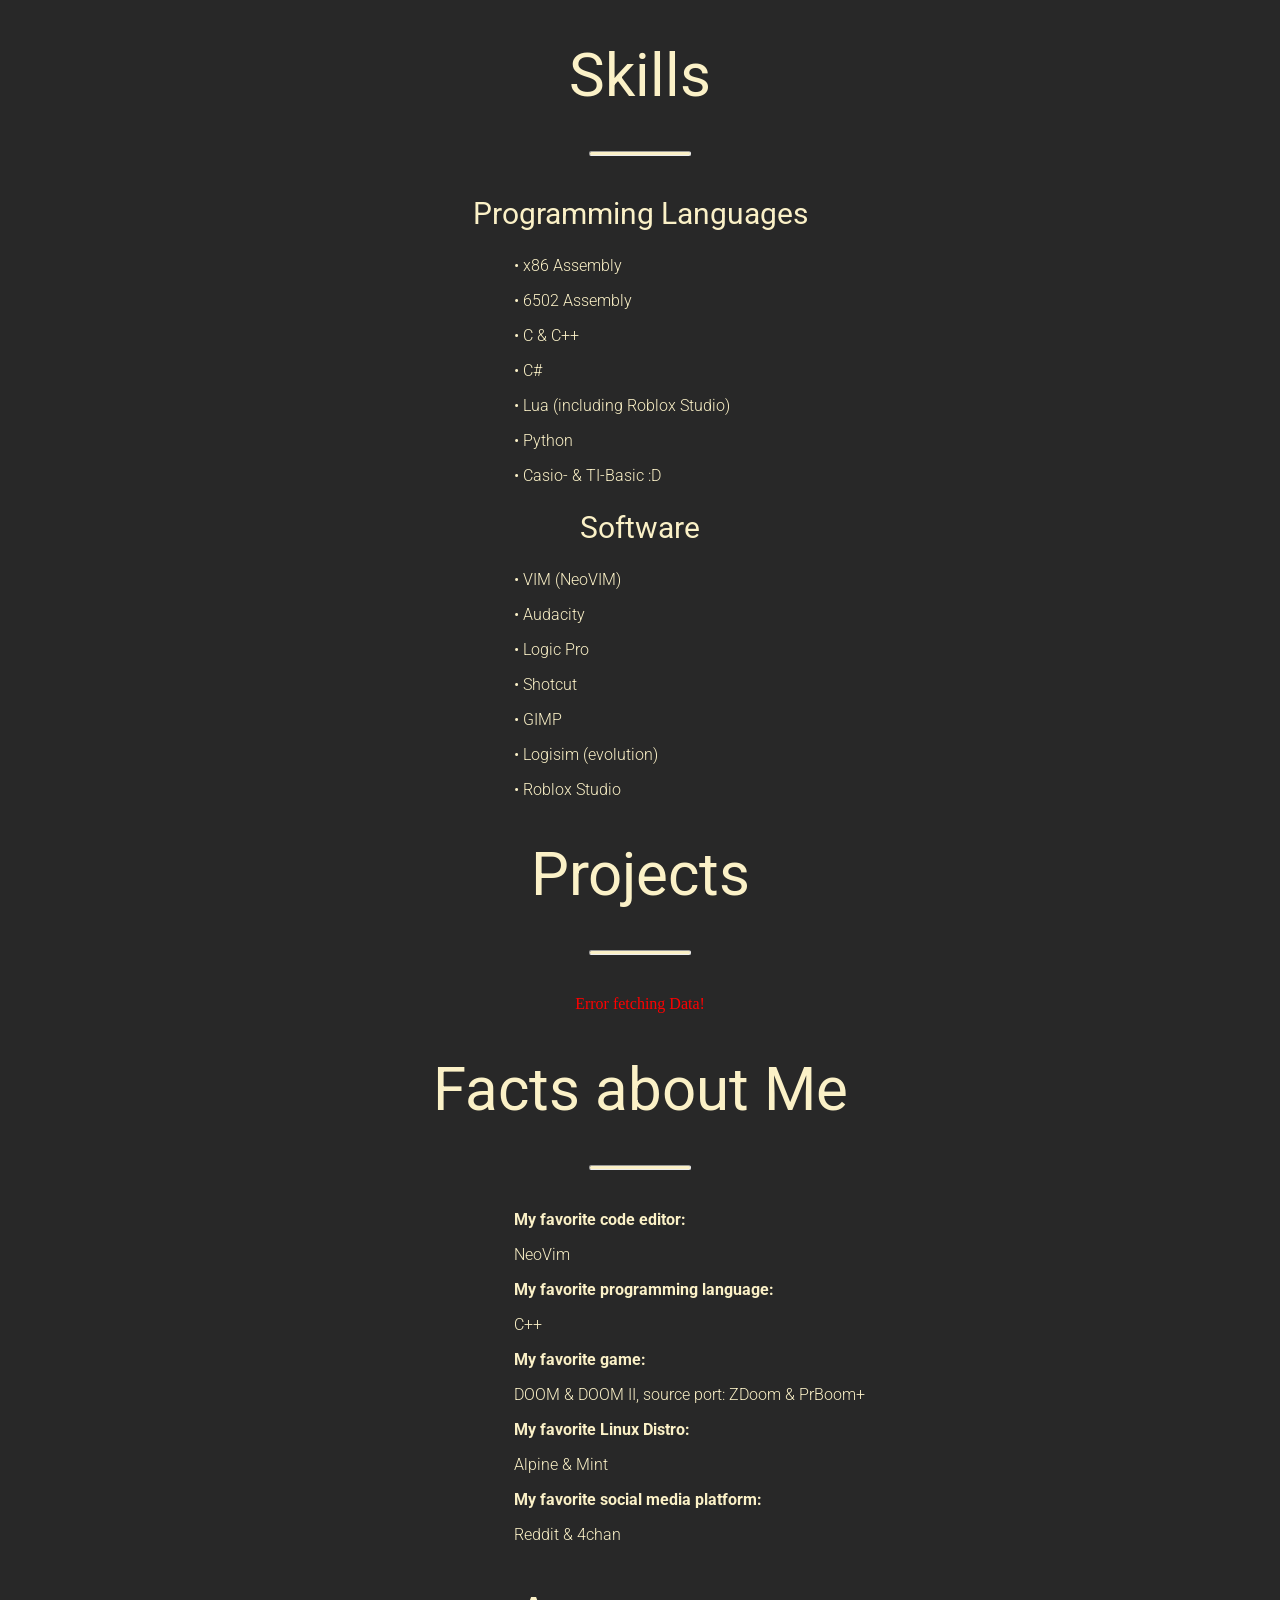
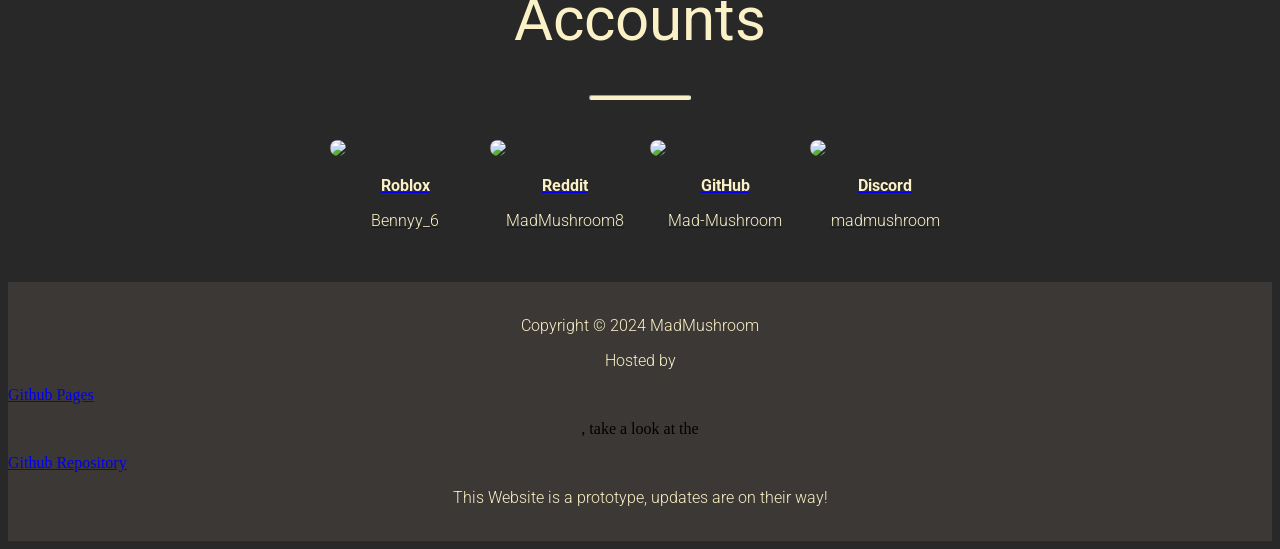
==== commit 3f188850: "a" ====
--- a/index.html
+++ b/index.html
@@ -65,6 +65,7 @@
     </body>
     <footer>
          <br><p class="roboto-light">Copyright &copy; 2024 MadMushroom</p>
+         <p class="roboto-light">Hosted by </p><a href="https://pages.github.com/">Github Pages</a><p>, take a look at the </p><a href="https://github.com/Mad-Mushroom/mad-mushroom.github.io">Github Repository</a><br>
          <p class="roboto-light">This Website is a prototype, updates are on their way!</p><br>
     </footer>
 </html>
